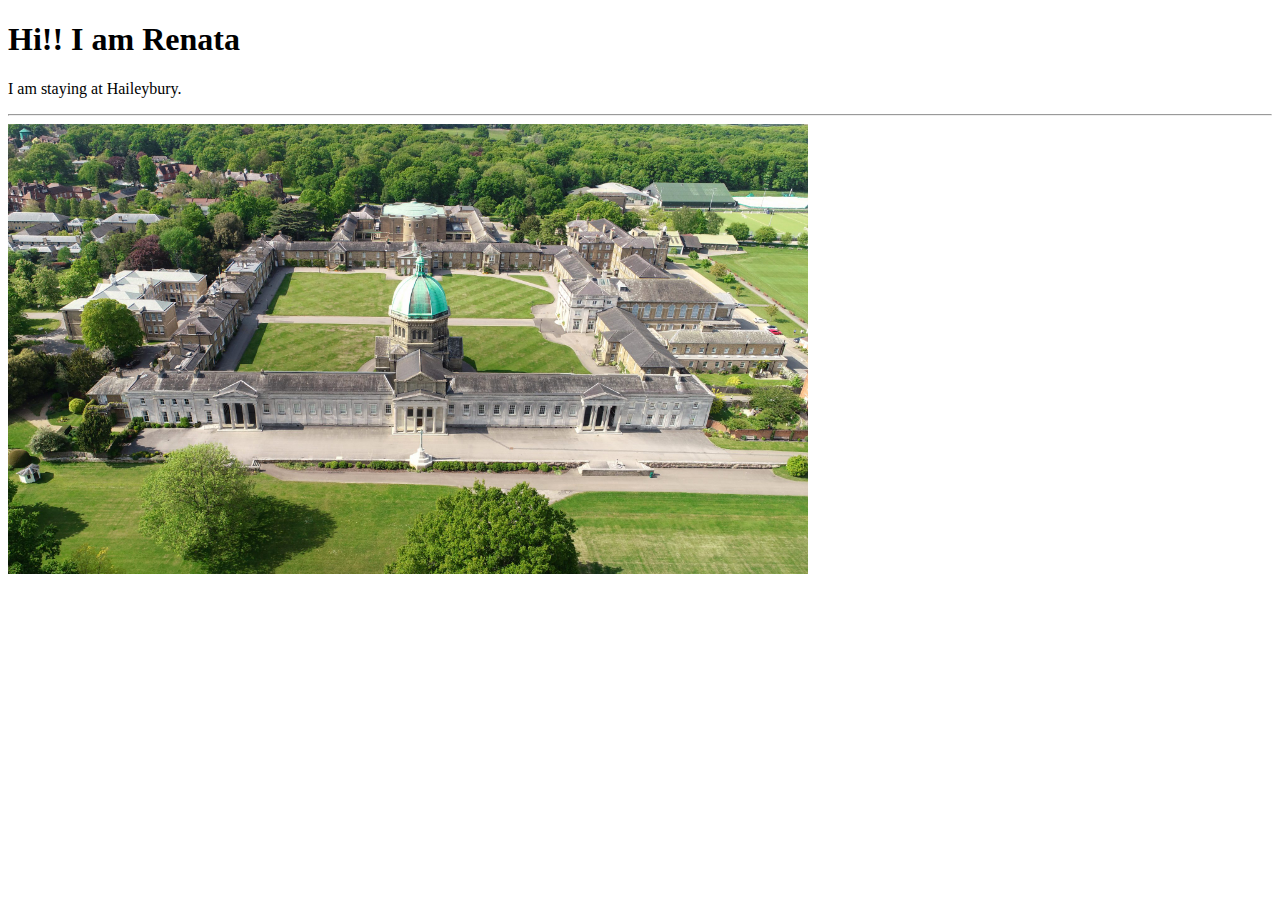
==== index.html @ 679b62a4 "images" ====
<!DOCTYPE html>

<head>
    <title>Hello!</title>
</head>

<body>
    <h1>Hi!! I am Renata</h1>
    <p>
        I am staying at Haileybury.
    </p>
    <hr>
    <img src="haileybury pic html.jpg" width="800">
</body>
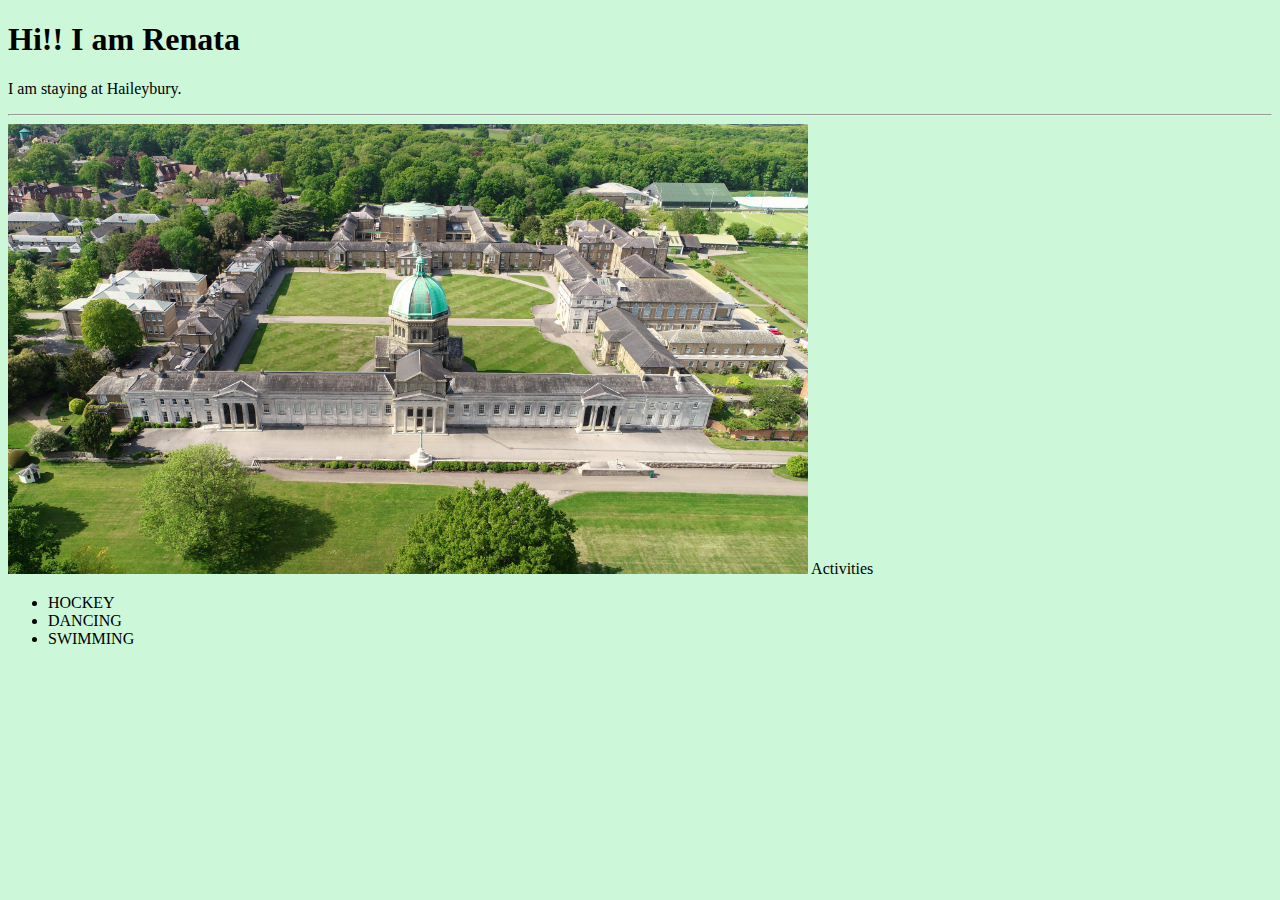
==== commit 6b7c14d2: "SAVE" ====
--- a/index.html
+++ b/index.html
@@ -1,14 +1,22 @@
 <!DOCTYPE html>
 
 <head>
-    <title>Hello!</title>
-</head>
+    <title style=>Hello!</title>
 
 <body>
-    <h1>Hi!! I am Renata</h1>
-    <p>
-        I am staying at Haileybury.
+    <h1 style="font-style: inherit;"> Hi!! I am Renata</h1>
+    <p>I am staying at Haileybury.
     </p>
     <hr>
     <img src="haileybury pic html.jpg" width="800">
-</body>+
+    Activities</h2>
+
+<ul>
+  <li>HOCKEY</li>
+  <li>DANCING</li>
+  <li>SWIMMING</li>
+</ul>  
+</body>
+<html>
+<body style="background-color:rgba(201, 247, 214, 0.938);">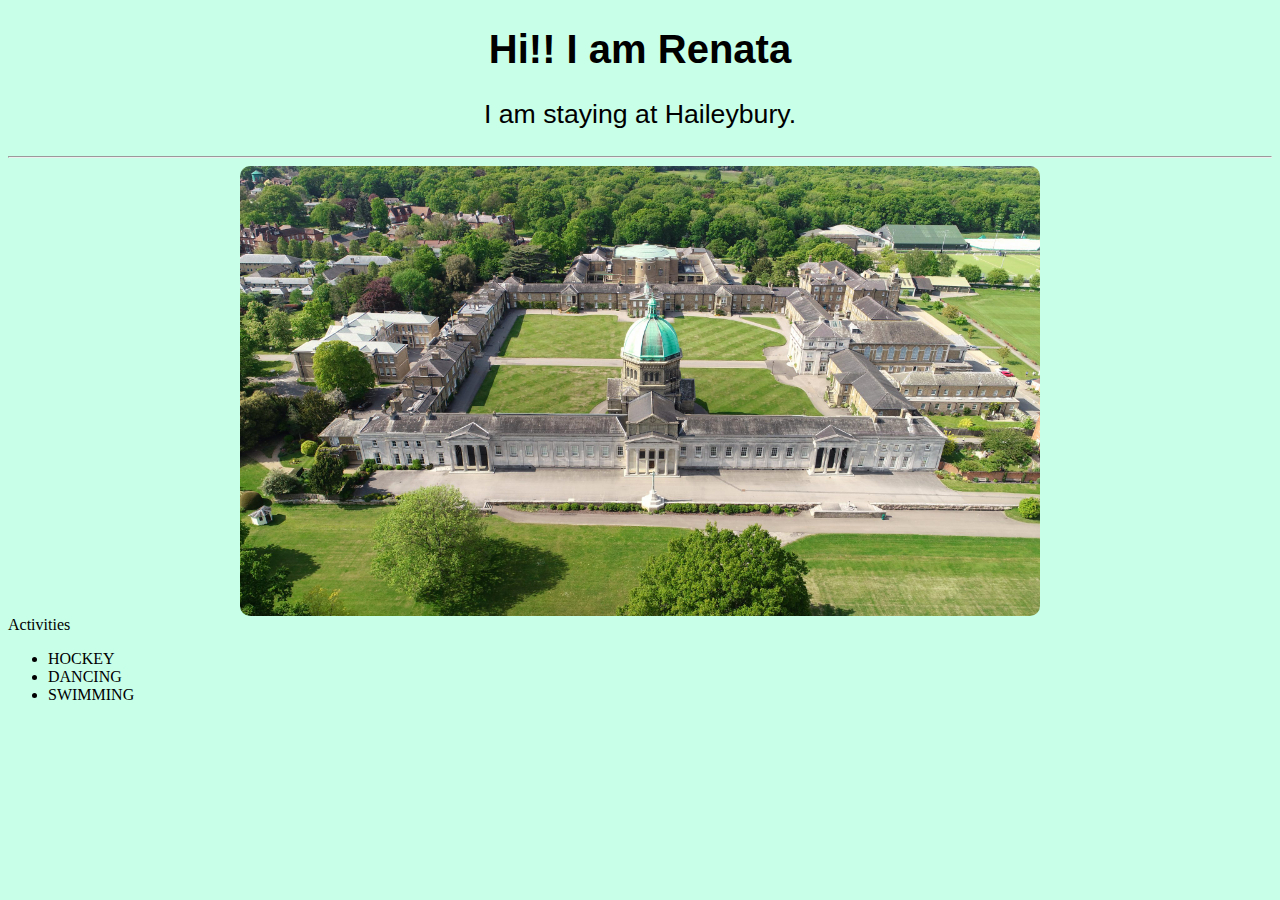
==== commit c45b801f: "save" ====
--- a/index.html
+++ b/index.html
@@ -2,6 +2,7 @@
 
 <head>
     <title style=>Hello!</title>
+    <link rel="stylesheet" href="style.css">
 
 <body>
     <h1 style="font-style: inherit;"> Hi!! I am Renata</h1>
@@ -18,5 +19,3 @@
   <li>SWIMMING</li>
 </ul>  
 </body>
-<html>
-<body style="background-color:rgba(201, 247, 214, 0.938);">--- a/style.css
+++ b/style.css
@@ -0,0 +1,21 @@
+body {
+    background-color: rgba(183, 255, 227, 0.767);
+}
+
+img {
+    display: block;
+    margin-right: auto;
+    margin-left: auto;
+    border-radius: 10px;
+}
+
+p{
+    font-size: 20pt;
+    text-align: center;
+    font-family: 'Segoe UI', Tahoma, Geneva, Verdana, sans-serif
+}
+
+h1{
+    font-size: 30pt;
+    text-align: center;
+    font-family: 'Trebuchet MS', 'Lucida Sans Unicode', 'Lucida Grande', 'Lucida Sans', Arial, sans-serif
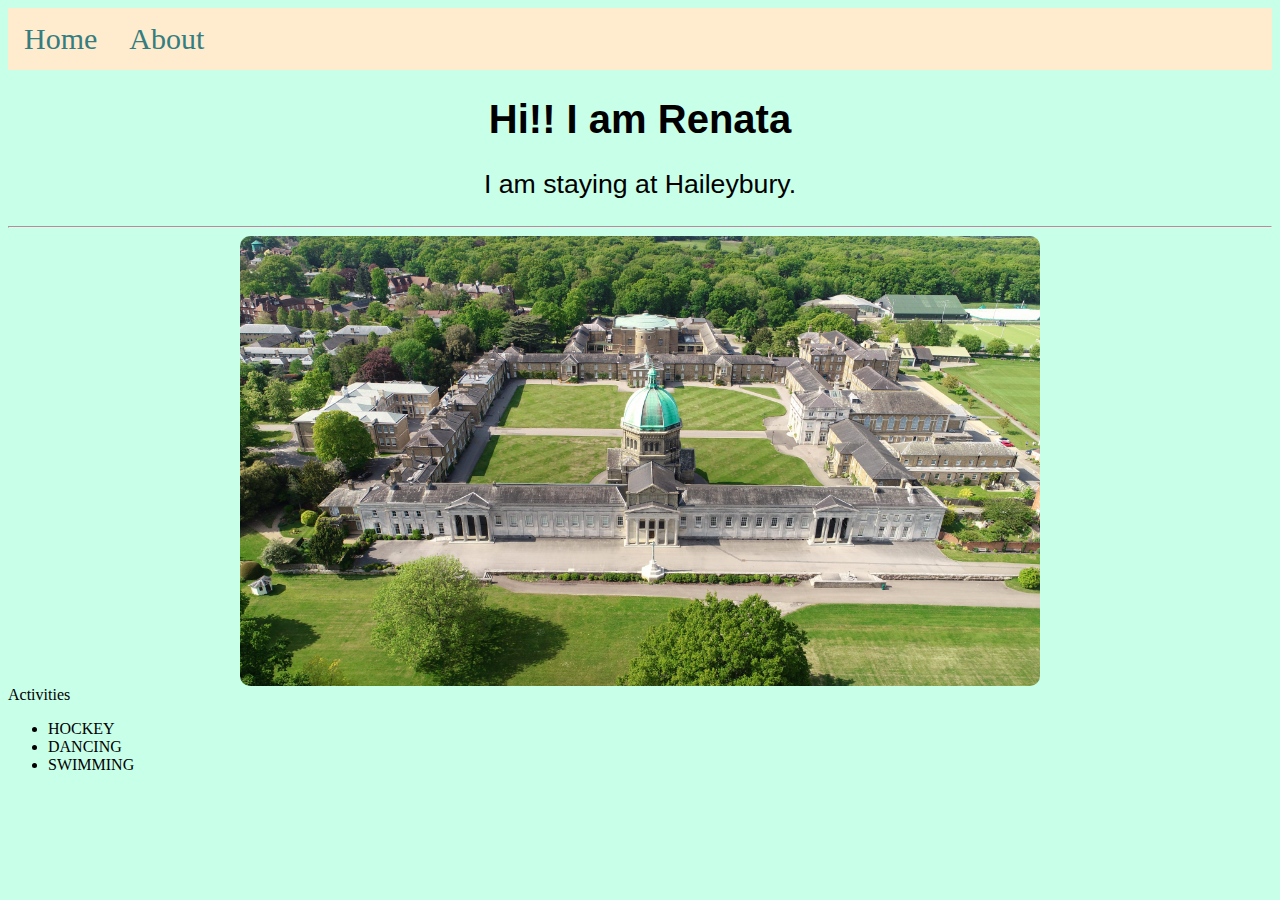
==== commit eec6730a: "save" ====
--- a/index.html
+++ b/index.html
@@ -4,7 +4,13 @@
     <title style=>Hello!</title>
     <link rel="stylesheet" href="style.css">
 
-<body>
+<body class="indexCSS">
+    
+    <nav class="topnav">
+        <a href="index.html">Home</a>
+        <a href="about.html">About</a>
+    </nav>
+
     <h1 style="font-style: inherit;"> Hi!! I am Renata</h1>
     <p>I am staying at Haileybury.
     </p>
@@ -13,9 +19,9 @@
 
     Activities</h2>
 
-<ul>
-  <li>HOCKEY</li>
-  <li>DANCING</li>
-  <li>SWIMMING</li>
-</ul>  
-</body>
+    <ul>
+        <li>HOCKEY</li>
+        <li>DANCING</li>
+        <li>SWIMMING</li>
+    </ul>
+</body>--- a/style.css
+++ b/style.css
@@ -19,3 +19,23 @@
     font-size: 30pt;
     text-align: center;
     font-family: 'Trebuchet MS', 'Lucida Sans Unicode', 'Lucida Grande', 'Lucida Sans', Arial, sans-serif
+}
+
+.topnav{
+    background-color: blanchedalmond;
+    overflow: hidden;
+}
+
+.topnav a{
+    float: left;
+    color: rgb(52, 125, 128);
+    text-align: center;
+    padding: 14px 16px;
+    text-decoration: none;
+    font-size: 30px;
+}
+
+.topnav a:hover{
+    background-color: aliceblue;
+    color: black;
+}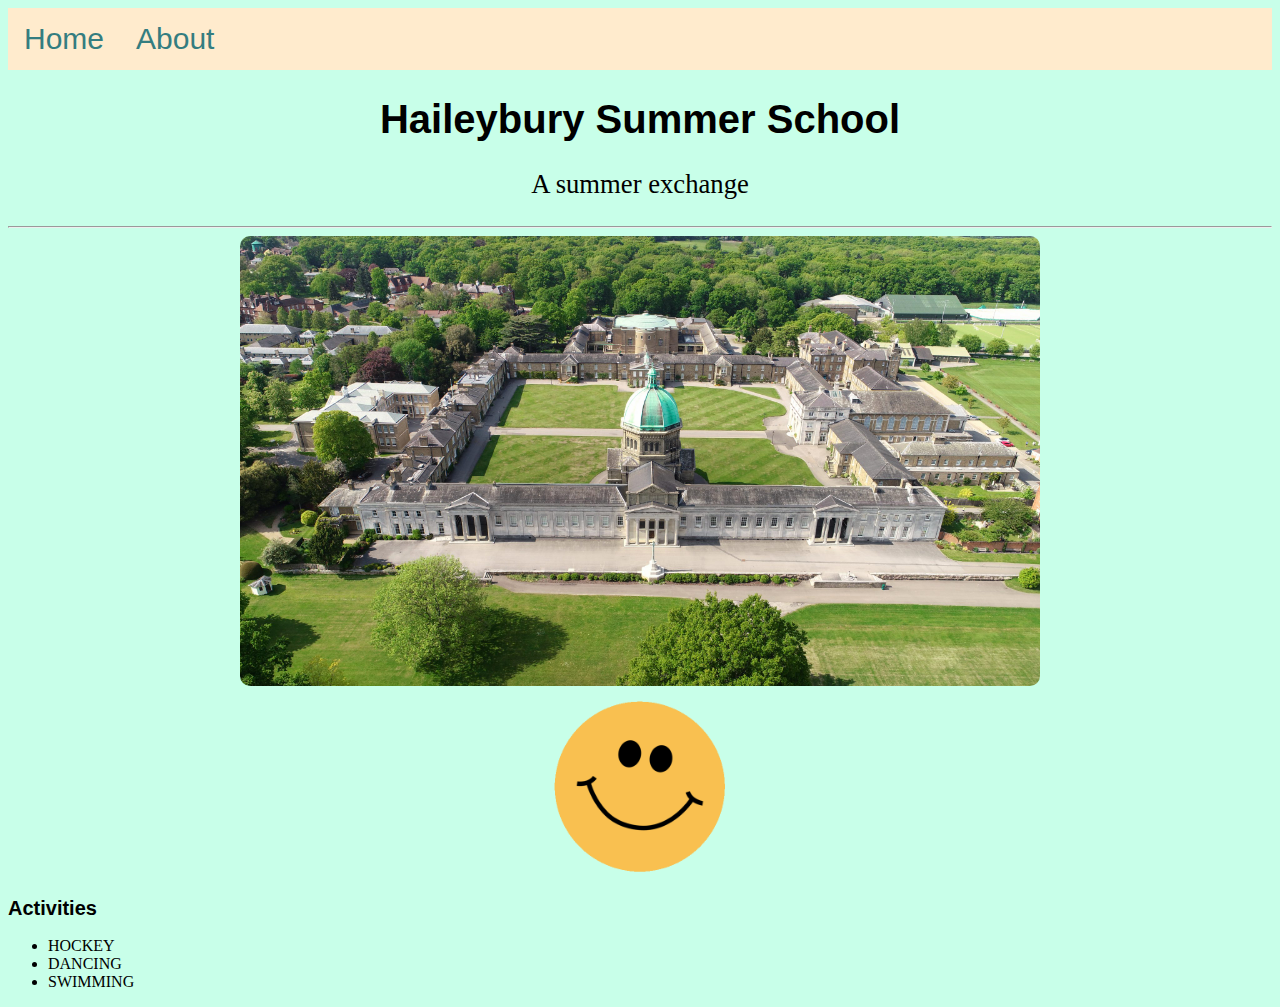
==== commit 213def65: "SAVE" ====
--- a/index.html
+++ b/index.html
@@ -11,17 +11,19 @@
         <a href="about.html">About</a>
     </nav>
 
-    <h1 style="font-style: inherit;"> Hi!! I am Renata</h1>
-    <p>I am staying at Haileybury.
+    <h1 style="font-style: Trebuchet MS', 'Lucida Sans Unicode', 'Lucida Grande', 'Lucida Sans', Arial, sans-serif">Haileybury Summer School</h1>
+    <p>A summer exchange
     </p>
     <hr>
     <img src="haileybury pic html.jpg" width="800">
+    <img src= "smiley face.gif" alt="smiley face" width="200">
 
-    Activities</h2>
+<h2> Activities</h2>
 
     <ul>
         <li>HOCKEY</li>
         <li>DANCING</li>
         <li>SWIMMING</li>
     </ul>
-</body>+</body>
+</html>--- a/style.css
+++ b/style.css
@@ -13,12 +13,17 @@
     font-size: 20pt;
     text-align: center;
     font-family: 'Segoe UI', Tahoma, Geneva, Verdana, sans-serif
+    font-family: 'Trebuchet MS', 'Lucida Sans Unicode', 'Lucida Grande', 'Lucida Sans', Arial, sans-serif
 }
 
 h1{
     font-size: 30pt;
     text-align: center;
     font-family: 'Trebuchet MS', 'Lucida Sans Unicode', 'Lucida Grande', 'Lucida Sans', Arial, sans-serif
+}
+h2{
+    font-family: 'Trebuchet MS', 'Lucida Sans Unicode', 'Lucida Grande', 'Lucida Sans', Arial, sans-serif;
+    font-size: 15pt;
 }
 
 .topnav{
@@ -33,6 +38,7 @@
     padding: 14px 16px;
     text-decoration: none;
     font-size: 30px;
+    font-family: 'Trebuchet MS', 'Lucida Sans Unicode', 'Lucida Grande', 'Lucida Sans', Arial, sans-serif
 }
 
 .topnav a:hover{
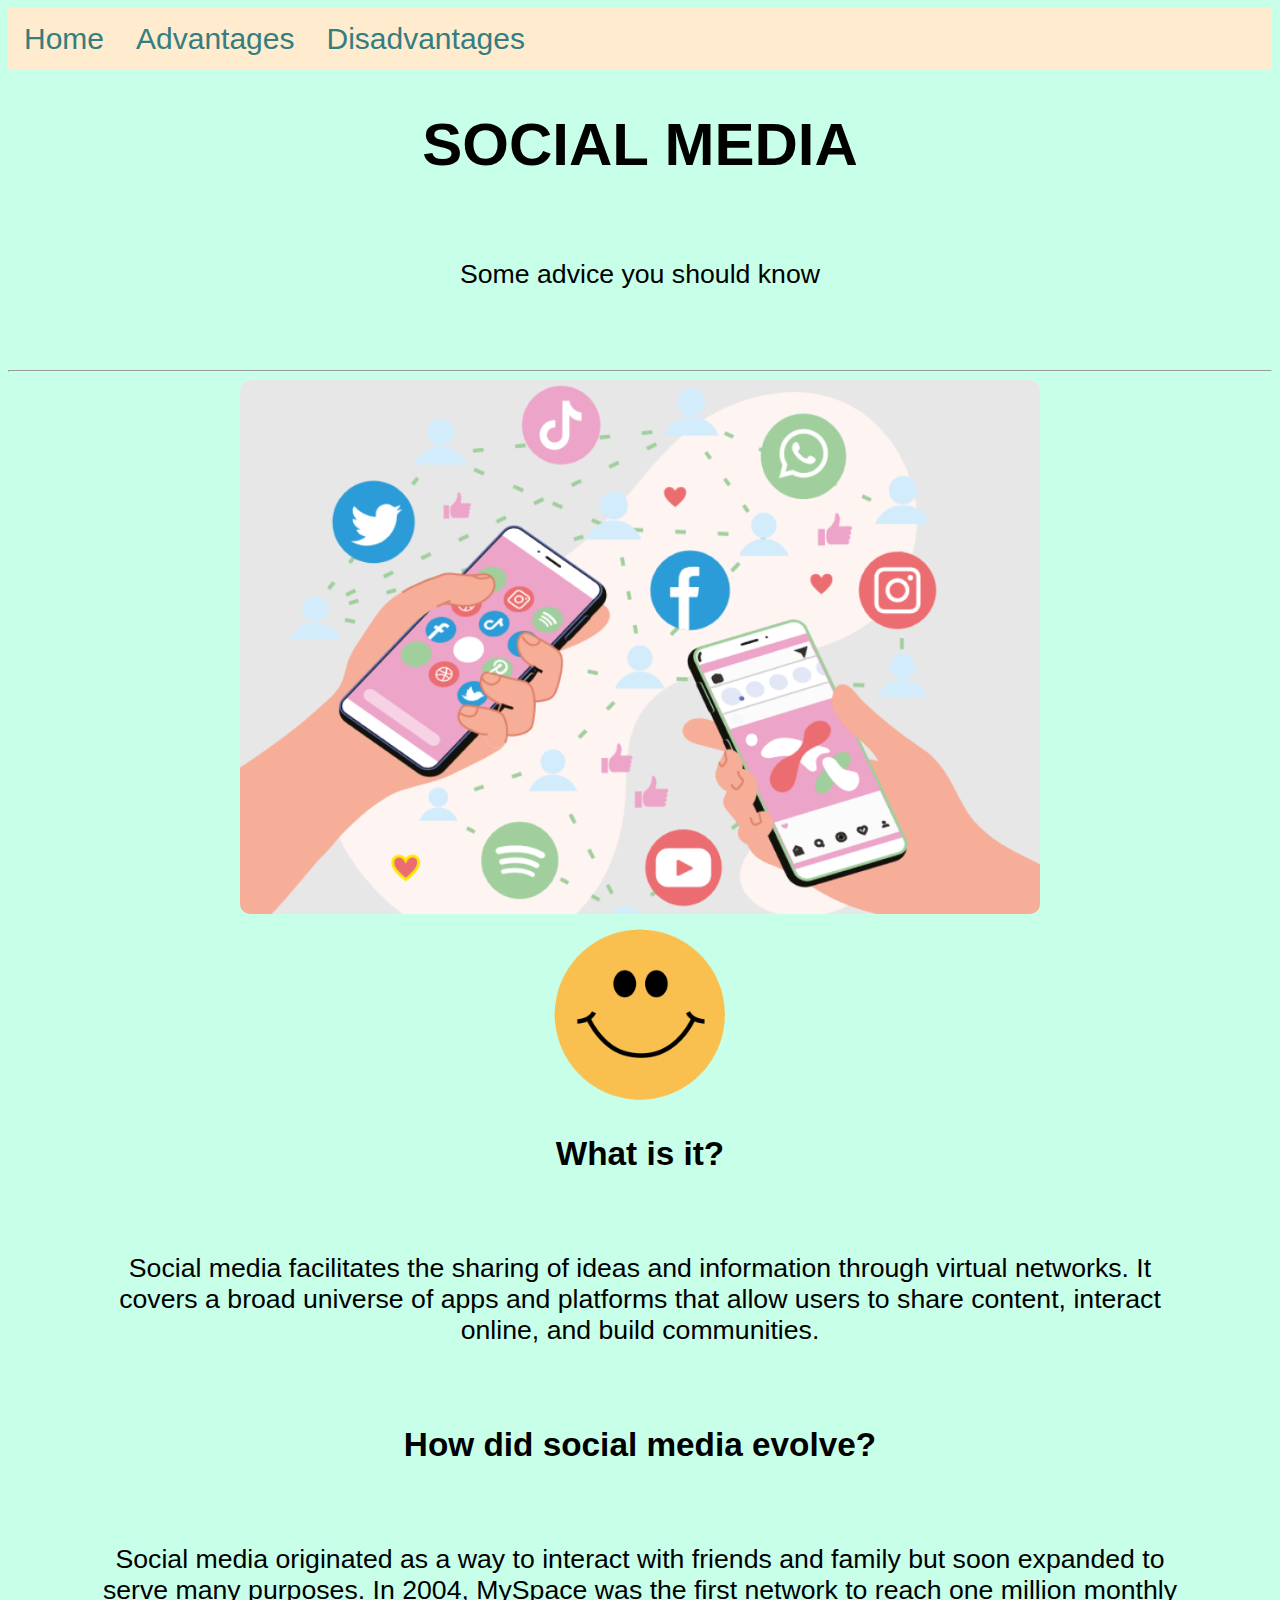
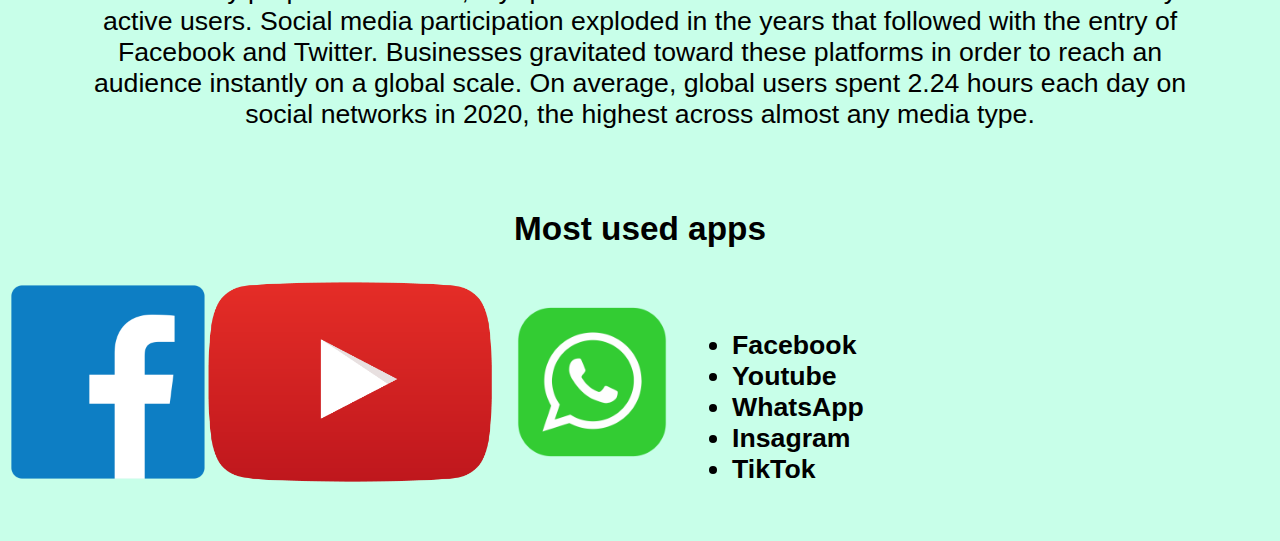
==== commit 1abd8640: "1" ====
--- a/index.html
+++ b/index.html
@@ -3,27 +3,47 @@
 <head>
     <title style=>Hello!</title>
     <link rel="stylesheet" href="style.css">
-
+    <meta name="viewpoint" content="width=device-width, initial-scale=1">
+    
 <body class="indexCSS">
     
     <nav class="topnav">
         <a href="index.html">Home</a>
-        <a href="about.html">About</a>
+        <a href="Advantages.html">Advantages</a>
+        <a href="Disadvantages.html">Disadvantages</a>
     </nav>
 
-    <h1 style="font-style: Trebuchet MS', 'Lucida Sans Unicode', 'Lucida Grande', 'Lucida Sans', Arial, sans-serif">Haileybury Summer School</h1>
-    <p>A summer exchange
+    <h1 style="font-style: Trebuchet MS', 'Lucida Sans Unicode', 'Lucida Grande', 'Lucida Sans', Arial, sans-serif">SOCIAL MEDIA</h1>
+    <p>Some advice you should know
     </p>
     <hr>
-    <img src="haileybury pic html.jpg" width="800">
+    <img src="SOCIAL MED.png" width="800">
     <img src= "smiley face.gif" alt="smiley face" width="200">
 
-<h2> Activities</h2>
+<h2> What is it?</h2>
+<p> Social media facilitates the sharing of ideas and information through virtual networks. It covers a broad universe of apps and platforms that allow users to share content, interact online, and build communities.
+</p>
 
+<h3>How did social media evolve?</h3>
+<p>Social media originated as a way to interact with friends and family but soon expanded to serve many purposes. In 2004, MySpace was the first network to reach one million monthly active users.
+    Social media participation exploded in the years that followed with the entry of Facebook and Twitter. Businesses gravitated toward these platforms in order to reach an audience instantly on a global scale.
+    On average, global users spent 2.24 hours each day on social networks in 2020, the highest across almost any media type.
+</p>
+
+<h3>Most used apps</h3>
+<div class="row">
+<div class="colimn"><img src="facebook.png"height="200"></div>
+<div class="colimn"><img src="youtube-logo.png"height="200"></div>
+<div class="colimn"><img src="wpp.webp"height="200"></div>
+
+<h4>
     <ul>
-        <li>HOCKEY</li>
-        <li>DANCING</li>
-        <li>SWIMMING</li>
+        <li>Facebook</li>
+        <li>Youtube</li> 
+        <li>WhatsApp</li>
+        <li>Insagram</li>
+        <li>TikTok</li>
     </ul>
+</h4>
 </body>
 </html>--- a/style.css
+++ b/style.css
@@ -12,19 +12,40 @@
 p{
     font-size: 20pt;
     text-align: center;
-    font-family: 'Segoe UI', Tahoma, Geneva, Verdana, sans-serif
-    font-family: 'Trebuchet MS', 'Lucida Sans Unicode', 'Lucida Grande', 'Lucida Sans', Arial, sans-serif
+    font-family: 'Trebuchet MS', 'Lucida Sans Unicode', 'Lucida Grande', 'Lucida Sans', Arial, sans-;
+    margin: 80px;
 }
 
 h1{
-    font-size: 30pt;
+    font-size: 45pt;
     text-align: center;
     font-family: 'Trebuchet MS', 'Lucida Sans Unicode', 'Lucida Grande', 'Lucida Sans', Arial, sans-serif
 }
 h2{
     font-family: 'Trebuchet MS', 'Lucida Sans Unicode', 'Lucida Grande', 'Lucida Sans', Arial, sans-serif;
-    font-size: 15pt;
+    font-size: 25pt;
+    text-align: center;
 }
+
+h3{
+    font-family: 'Trebuchet MS', 'Lucida Sans Unicode', 'Lucida Grande', 'Lucida Sans', Arial, sans-serif;
+    font-size: 25pt;
+    text-align: center;
+}
+
+.row{
+    display: flex;
+}
+
+.column{
+   flex: 33.33%;
+}
+
+ul{
+    font-family: 'Trebuchet MS', 'Lucida Sans Unicode', 'Lucida Grande', 'Lucida Sans', Arial, sans-serif;
+    font-size: 20pt;
+}
+
 
 .topnav{
     background-color: blanchedalmond;
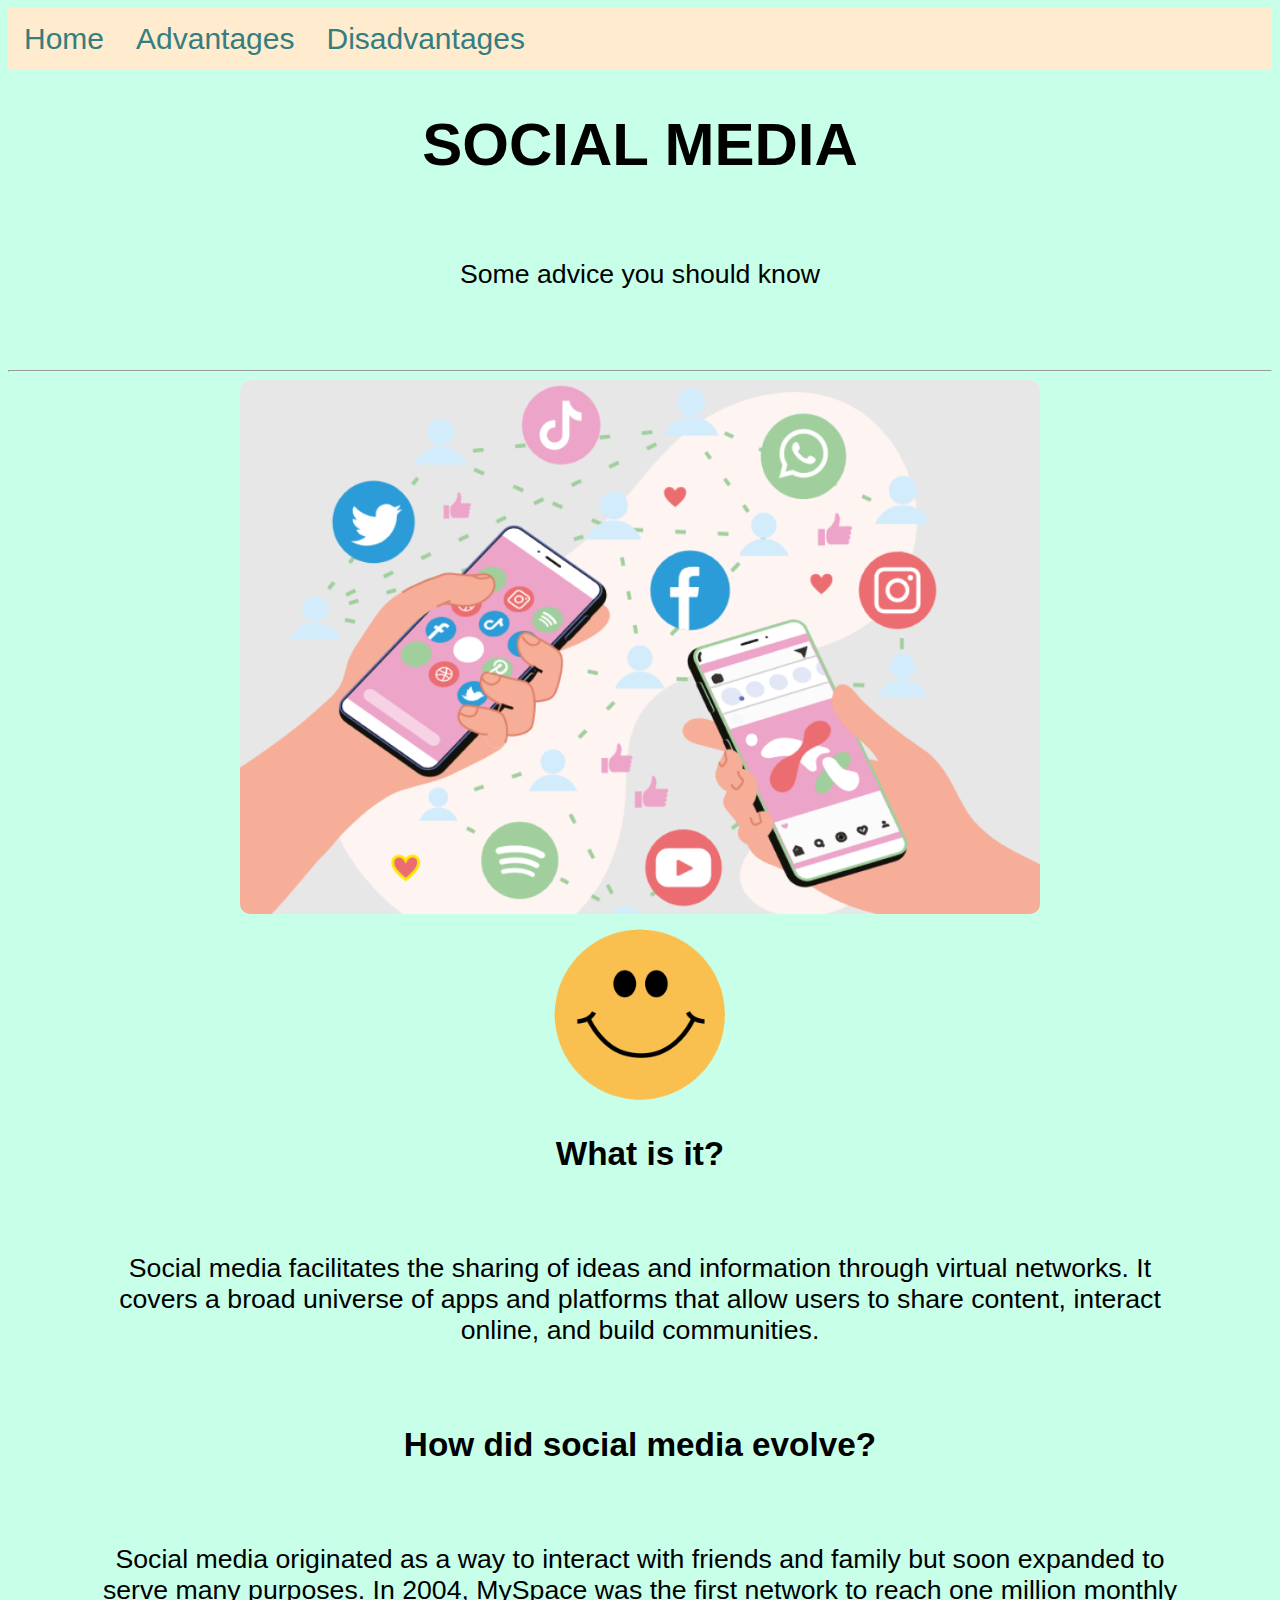
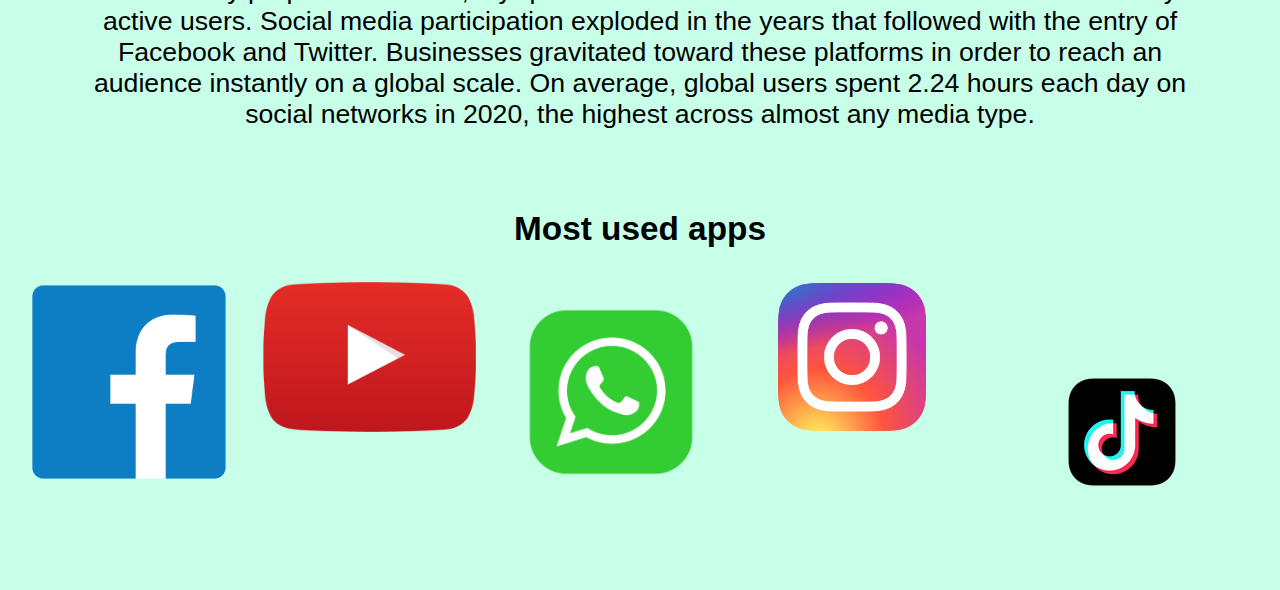
==== commit 4a9f6bd1: "SAVE" ====
--- a/index.html
+++ b/index.html
@@ -1,49 +1,48 @@
 <!DOCTYPE html>
 
 <head>
-    <title style=>Hello!</title>
+    <title>Hello!</title>
     <link rel="stylesheet" href="style.css">
     <meta name="viewpoint" content="width=device-width, initial-scale=1">
-    
+</head>
+
 <body class="indexCSS">
-    
+
     <nav class="topnav">
         <a href="index.html">Home</a>
         <a href="Advantages.html">Advantages</a>
         <a href="Disadvantages.html">Disadvantages</a>
     </nav>
 
-    <h1 style="font-style: Trebuchet MS', 'Lucida Sans Unicode', 'Lucida Grande', 'Lucida Sans', Arial, sans-serif">SOCIAL MEDIA</h1>
-    <p>Some advice you should know
-    </p>
+    <h1 style="font-style: Trebuchet MS', 'Lucida Sans Unicode', 'Lucida Grande', 'Lucida Sans', Arial, sans-serif">
+        SOCIAL MEDIA
+    </h1>
+    <p>Some advice you should know</p>
     <hr>
     <img src="SOCIAL MED.png" width="800">
-    <img src= "smiley face.gif" alt="smiley face" width="200">
+    <img src="smiley face.gif" alt="smiley face" width="200">
 
-<h2> What is it?</h2>
-<p> Social media facilitates the sharing of ideas and information through virtual networks. It covers a broad universe of apps and platforms that allow users to share content, interact online, and build communities.
-</p>
+    <h2> What is it?</h2>
+    <p> Social media facilitates the sharing of ideas and information through virtual networks. It covers a broad
+        universe of apps and platforms that allow users to share content, interact online, and build communities.
+    </p>
 
-<h3>How did social media evolve?</h3>
-<p>Social media originated as a way to interact with friends and family but soon expanded to serve many purposes. In 2004, MySpace was the first network to reach one million monthly active users.
-    Social media participation exploded in the years that followed with the entry of Facebook and Twitter. Businesses gravitated toward these platforms in order to reach an audience instantly on a global scale.
-    On average, global users spent 2.24 hours each day on social networks in 2020, the highest across almost any media type.
-</p>
+    <h3>How did social media evolve?</h3>
+    <p>Social media originated as a way to interact with friends and family but soon expanded to serve many purposes. In
+        2004, MySpace was the first network to reach one million monthly active users.
+        Social media participation exploded in the years that followed with the entry of Facebook and Twitter.
+        Businesses gravitated toward these platforms in order to reach an audience instantly on a global scale.
+        On average, global users spent 2.24 hours each day on social networks in 2020, the highest across almost any
+        media type.
+    </p>
 
-<h3>Most used apps</h3>
-<div class="row">
-<div class="colimn"><img src="facebook.png"height="200"></div>
-<div class="colimn"><img src="youtube-logo.png"height="200"></div>
-<div class="colimn"><img src="wpp.webp"height="200"></div>
+    <h3>Most used apps</h3>
+    <div class="row">
+        <div class="column"><img src="facebook.png" height="200"></div>
+        <div class="column"><img src="youtube-logo.png" height="150"></div>
+        <div class="column"><img src="wpp.webp" height="220"></div>
+        <div class="column"><img src="instagram logo.webp" height="150"></div>
+        <div class="column"><img src="tiktok.png" height="300"></div>
+    </div>
 
-<h4>
-    <ul>
-        <li>Facebook</li>
-        <li>Youtube</li> 
-        <li>WhatsApp</li>
-        <li>Insagram</li>
-        <li>TikTok</li>
-    </ul>
-</h4>
-</body>
-</html>+</body>--- a/style.css
+++ b/style.css
@@ -65,4 +65,10 @@
 .topnav a:hover{
     background-color: aliceblue;
     color: black;
-}+}
+
+@media screen and (max-device-width: 60em) {
+    /*.indexCSS {
+        display: bgrid;
+        grid-template-columns: 1fr;
+} */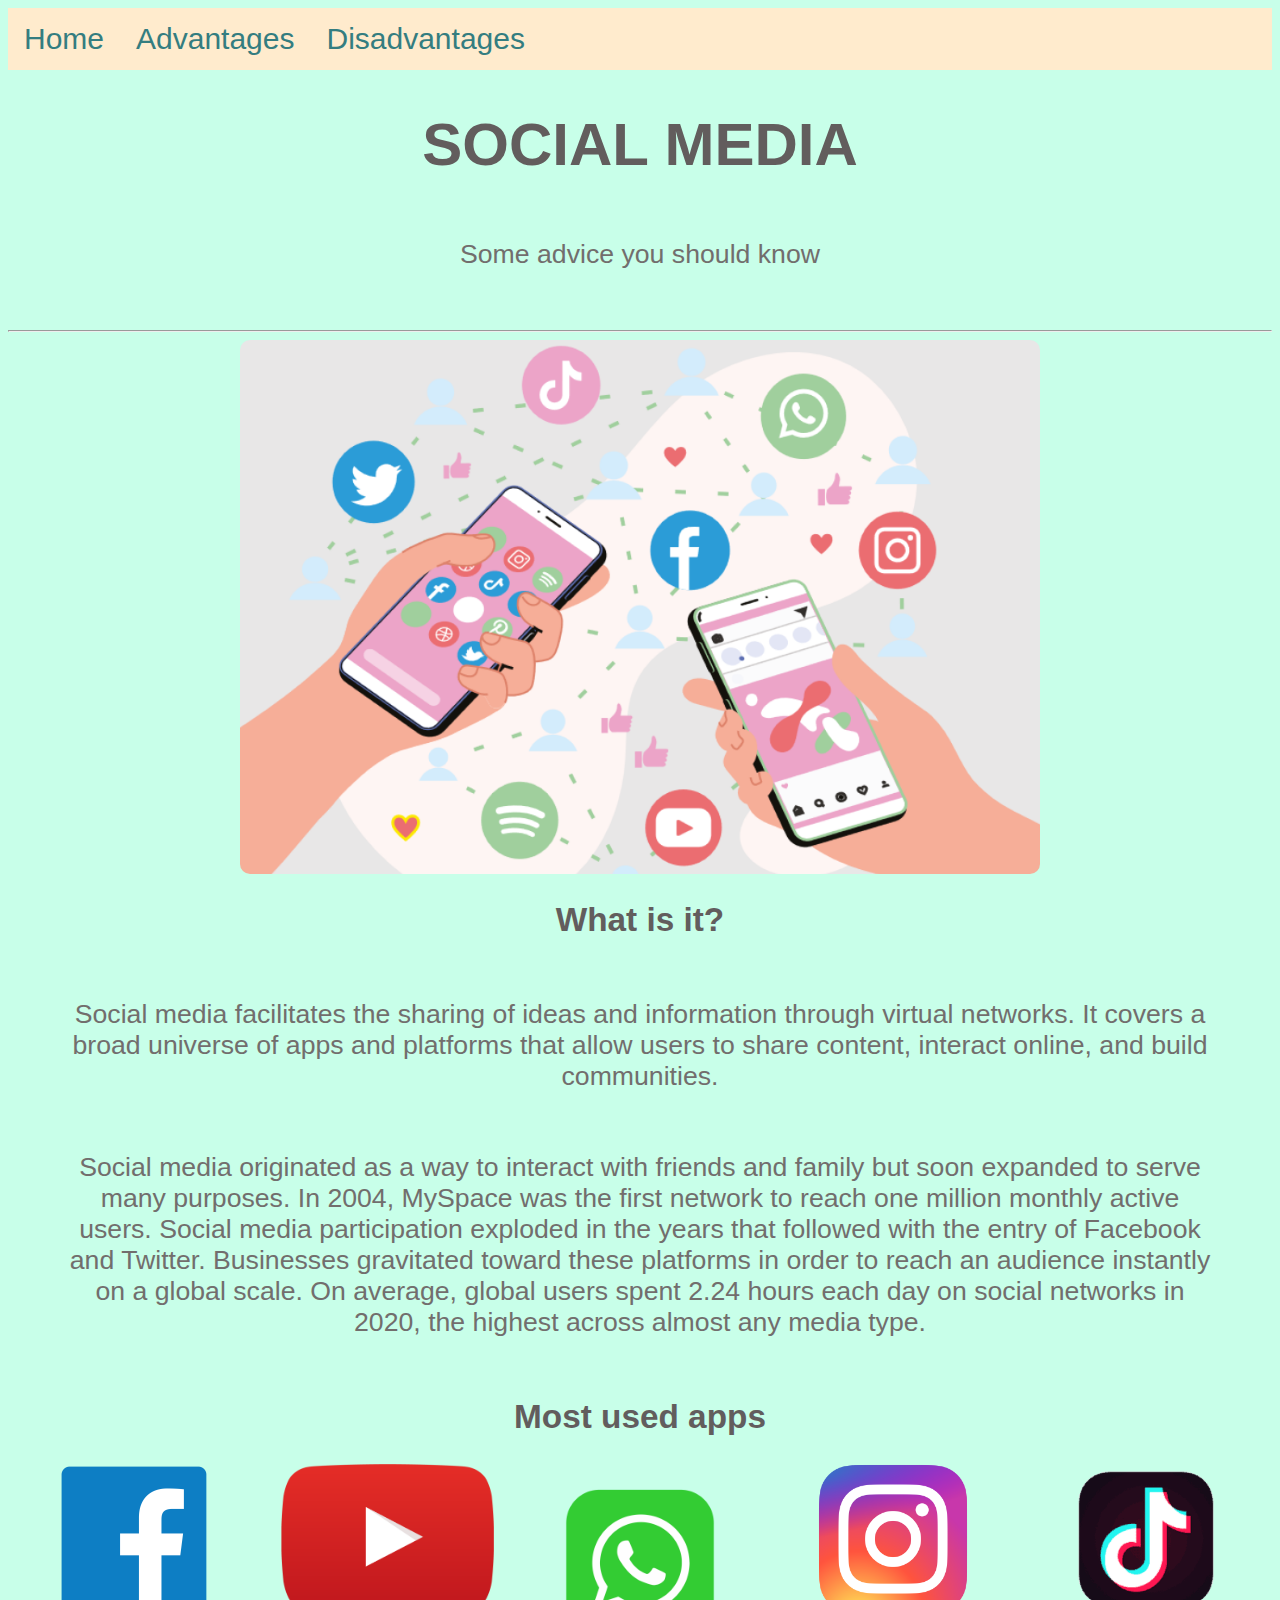
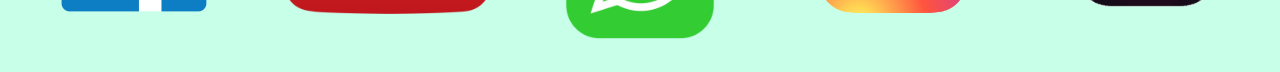
==== commit 7244bdef: "save" ====
--- a/index.html
+++ b/index.html
@@ -14,20 +14,18 @@
         <a href="Disadvantages.html">Disadvantages</a>
     </nav>
 
-    <h1 style="font-style: Trebuchet MS', 'Lucida Sans Unicode', 'Lucida Grande', 'Lucida Sans', Arial, sans-serif">
+    <h1 style= "font-style: Trebuchet MS', 'Lucida Sans Unicode', 'Lucida Grande', 'Lucida Sans', Arial, sans-serif">
         SOCIAL MEDIA
     </h1>
     <p>Some advice you should know</p>
     <hr>
     <img src="SOCIAL MED.png" width="800">
-    <img src="smiley face.gif" alt="smiley face" width="200">
 
-    <h2> What is it?</h2>
+    <h2>What is it?</h2>
     <p> Social media facilitates the sharing of ideas and information through virtual networks. It covers a broad
         universe of apps and platforms that allow users to share content, interact online, and build communities.
     </p>
 
-    <h3>How did social media evolve?</h3>
     <p>Social media originated as a way to interact with friends and family but soon expanded to serve many purposes. In
         2004, MySpace was the first network to reach one million monthly active users.
         Social media participation exploded in the years that followed with the entry of Facebook and Twitter.
@@ -36,13 +34,13 @@
         media type.
     </p>
 
-    <h3>Most used apps</h3>
+    <h2>Most used apps</h2>
     <div class="row">
-        <div class="column"><img src="facebook.png" height="200"></div>
+        <div class="column"><img src="facebook.png" height="150"></div>
         <div class="column"><img src="youtube-logo.png" height="150"></div>
-        <div class="column"><img src="wpp.webp" height="220"></div>
+        <div class="column"><img src="wpp.webp" height="200"></div>
         <div class="column"><img src="instagram logo.webp" height="150"></div>
-        <div class="column"><img src="tiktok.png" height="300"></div>
+        <div class="column"><img src="TikTok-app.png" height="150"></div>
     </div>
 
 </body>--- a/style.css
+++ b/style.css
@@ -13,18 +13,21 @@
     font-size: 20pt;
     text-align: center;
     font-family: 'Trebuchet MS', 'Lucida Sans Unicode', 'Lucida Grande', 'Lucida Sans', Arial, sans-;
-    margin: 80px;
+    margin: 60px;
+    color:#726E6D 
 }
 
 h1{
     font-size: 45pt;
     text-align: center;
-    font-family: 'Trebuchet MS', 'Lucida Sans Unicode', 'Lucida Grande', 'Lucida Sans', Arial, sans-serif
+    font-family: 'Trebuchet MS', 'Lucida Sans Unicode', 'Lucida Grande', 'Lucida Sans', Arial, sans-serif;
+    color:#625D5D
 }
 h2{
     font-family: 'Trebuchet MS', 'Lucida Sans Unicode', 'Lucida Grande', 'Lucida Sans', Arial, sans-serif;
     font-size: 25pt;
     text-align: center;
+    color: #625D5D
 }
 
 h3{
